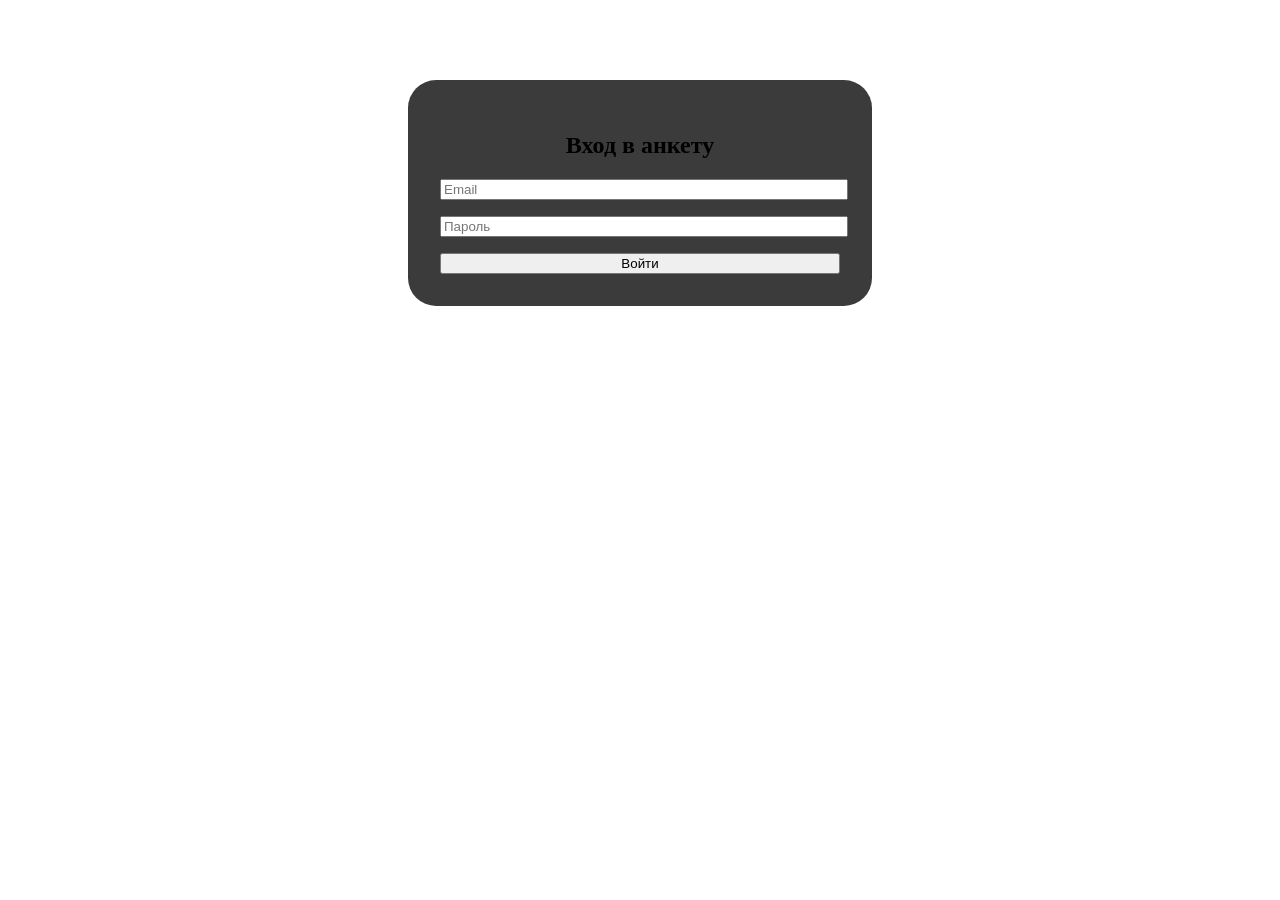
==== login.html @ c391f085 "backend" ====
<!DOCTYPE html>
<html lang="ru">
<head>
    <meta charset="UTF-8">
    <meta name="viewport" content="width=device-width, initial-scale=1.0">
    <title>Вход в личный кабинет</title>
    <link rel="stylesheet" href="style.css">
    <style>
        .login-box { max-width: 400px; margin: 5rem auto; padding: 2rem; background: rgba(10,10,10,0.8); border-radius: 28px; text-align: center; }
        .login-box input { width: 100%; margin-bottom: 1rem; }
        .login-box button { width: 100%; }
    </style>
</head>
<body>
    <div class="login-box">
        <h2>Вход в анкету</h2>
        <input type="email" id="loginEmail" placeholder="Email" required>
        <input type="password" id="loginPassword" placeholder="Пароль" required>
        <button id="loginBtn">Войти</button>
        <div id="loginMessage"></div>
    </div>
    <script>
        document.getElementById('loginBtn').addEventListener('click', async () => {
            const email = document.getElementById('loginEmail').value.trim();
            const password = document.getElementById('loginPassword').value.trim();
            const msg = document.getElementById('loginMessage');
            if (!email || !password) {
                msg.innerHTML = 'Заполните все поля';
                return;
            }
            try {
                const res = await fetch('api/login.php', {
                    method: 'POST',
                    headers: { 'Content-Type': 'application/json' },
                    body: JSON.stringify({ email, password })
                });
                const data = await res.json();
                if (res.ok && data.token) {
                    localStorage.setItem('f1_token', data.token);
                    window.location.href = 'profile.html';
                } else {
                    msg.innerHTML = 'Неверный email или пароль';
                }
            } catch (err) {
                msg.innerHTML = 'Ошибка сервера';
            }
        });
    </script>
</body>
</html>
---- style.css ----
/* ===== ГОЛОСОВАНИЕ (СТОЛБЦЫ) ===== */
.poll-section {
    margin: 4rem auto 2rem;
    max-width: 1200px;
    padding: 0 1rem;
}
.poll-container {
    background: rgba(10,10,10,0.7);
    backdrop-filter: blur(4px);
    border-radius: 28px;
    padding: 2rem;
}
.poll-bar {
    display: flex;
    align-items: center;
    gap: 1rem;
    margin-bottom: 1rem;
    flex-wrap: wrap;
}
.poll-driver {
    width: 140px;
    font-weight: bold;
}
.poll-bar-bg {
    flex: 1;
    height: 30px;
    background-color: #2a2a2a;
    border-radius: 15px;
    overflow: hidden;
}
.poll-bar-fill {
    height: 100%;
    background: linear-gradient(90deg, #e10600, #ff6a00);
    width: 0%;
    transition: width 0.5s ease;
    display: flex;
    align-items: center;
    justify-content: flex-end;
    padding-right: 10px;
    color: white;
    font-weight: bold;
}
.poll-percent {
    min-width: 80px;
    text-align: right;
}

/* ===== БЕГУЩАЯ ЛЕНТА ===== */
.comments-ticker {
    margin: 2rem auto;
    max-width: 1200px;
    padding: 0 1rem;
}
.ticker-header {
    background: #1a1a1a;
    padding: 0.5rem 1rem;
    border-radius: 16px 16px 0 0;
    font-weight: bold;
    color: #e10600;
}
.ticker-wrap {
    background: #0a0a0a;
    border-radius: 0 0 16px 16px;
    overflow-x: hidden;
    position: relative;
}
.ticker-track {
    display: flex;
    gap: 2rem;
    animation: ticker-scroll 30s linear infinite;
    padding: 1rem 0;
}
.ticker-track.paused {
    animation-play-state: paused;
}
.ticker-item {
    background: rgba(225,6,0,0.2);
    border-left: 3px solid #e10600;
    padding: 0.5rem 1rem;
    border-radius: 12px;
    min-width: 280px;
    cursor: pointer;
    transition: 0.2s;
}
.ticker-item:hover {
    background: rgba(225,6,0,0.4);
    transform: scale(1.02);
}
.ticker-name {
    font-weight: bold;
    color: #ffcc00;
}
.ticker-date {
    font-size: 0.7rem;
    color: #aaa;
}
.ticker-comment {
    font-size: 0.9rem;
    margin-top: 4px;
}
@keyframes ticker-scroll {
    0% { transform: translateX(0); }
    100% { transform: translateX(-50%); }
}

/* ===== ФОРМА ===== */
.form-section {
    margin: 4rem auto;
    max-width: 800px;
    padding: 0 1rem;
}
.user-form {
    background: rgba(10,10,10,0.7);
    backdrop-filter: blur(4px);
    border-radius: 28px;
    padding: 2rem;
    border: 1px solid #2a2a2a;
}
.form-row {
    margin-bottom: 1.5rem;
}
.form-row input, .form-row textarea {
    width: 100%;
    padding: 0.8rem;
    background: #1a1a1a;
    border: 1px solid #333;
    border-radius: 12px;
    color: white;
    font-size: 1rem;
}
.form-row input:focus, .form-row textarea:focus {
    outline: none;
    border-color: #e10600;
}
.form-row input.error, .form-row textarea.error, .drivers-grid.error {
    border: 1px solid #ff4444;
    background: #2a0a0a;
}
.field-error {
    color: #ff6666;
    font-size: 0.8rem;
    margin-top: 0.3rem;
}
.drivers-grid {
    display: grid;
    grid-template-columns: repeat(auto-fill, minmax(150px, 1fr));
    gap: 0.5rem;
    margin-top: 0.5rem;
    padding: 0.5rem;
    border: 1px solid #333;
    border-radius: 12px;
}
.drivers-grid label {
    display: flex;
    align-items: center;
    gap: 0.5rem;
    cursor: pointer;
}
.user-form button {
    background: #e10600;
    border: none;
    padding: 1rem;
    width: 100%;
    border-radius: 40px;
    font-weight: bold;
    color: white;
    font-size: 1.2rem;
    cursor: pointer;
    transition: 0.2s;
}
.user-form button:hover {
    background: #ff2e1c;
}
.form-message {
    margin-top: 1rem;
    text-align: center;
    font-size: 0.9rem;
}
@media (max-width: 700px) {
    .poll-bar {
        flex-direction: column;
        align-items: flex-start;
    }
    .poll-driver { width: 100%; }
    .poll-bar-bg { width: 100%; }
    .ticker-track { gap: 1rem; }
}
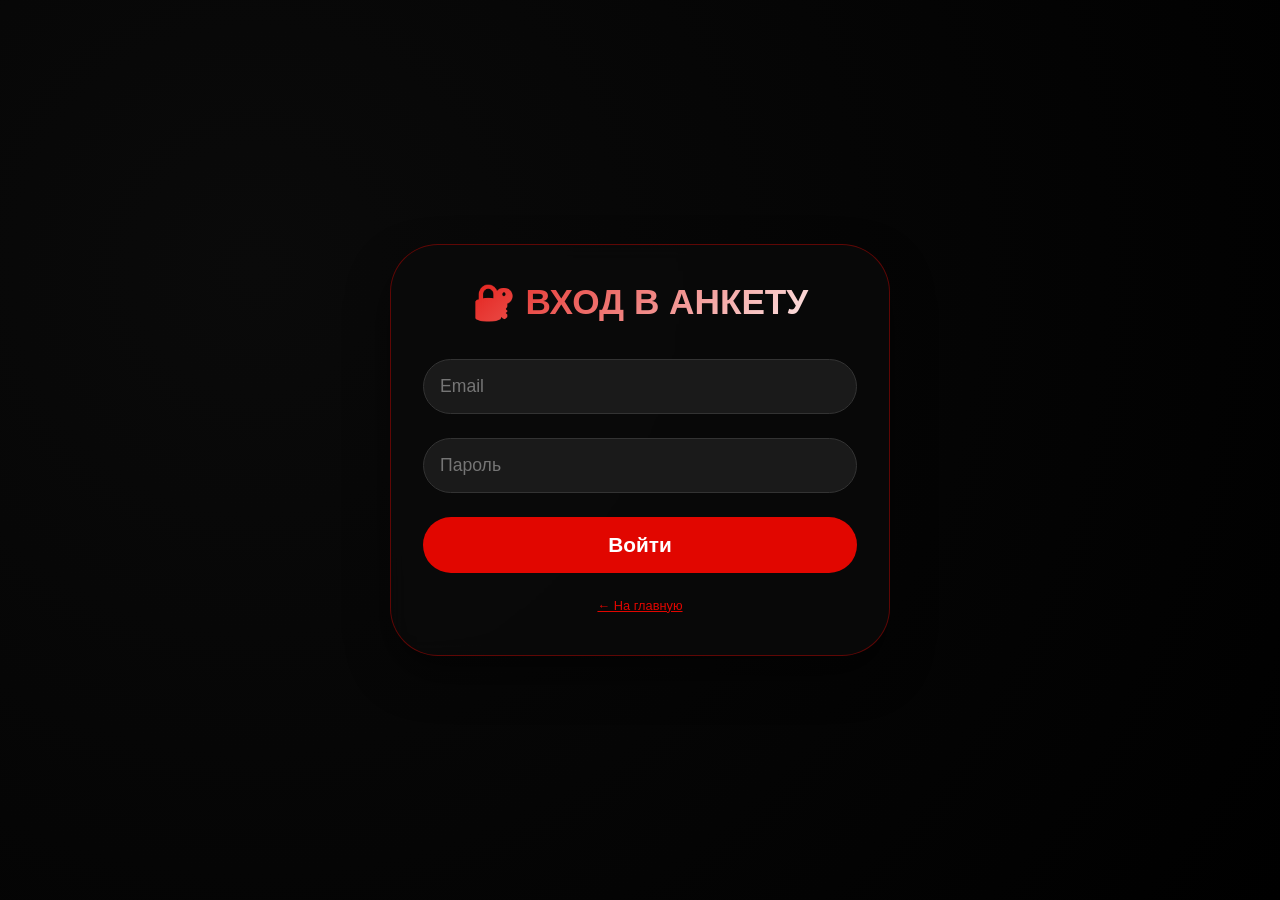
==== commit 6ede4567: "backend fix 2" ====
--- a/login.html
+++ b/login.html
@@ -3,21 +3,19 @@
 <head>
     <meta charset="UTF-8">
     <meta name="viewport" content="width=device-width, initial-scale=1.0">
-    <title>Вход в личный кабинет</title>
+    <title>Вход в личный кабинет | F1</title>
     <link rel="stylesheet" href="style.css">
-    <style>
-        .login-box { max-width: 400px; margin: 5rem auto; padding: 2rem; background: rgba(10,10,10,0.8); border-radius: 28px; text-align: center; }
-        .login-box input { width: 100%; margin-bottom: 1rem; }
-        .login-box button { width: 100%; }
-    </style>
 </head>
-<body>
-    <div class="login-box">
-        <h2>Вход в анкету</h2>
-        <input type="email" id="loginEmail" placeholder="Email" required>
-        <input type="password" id="loginPassword" placeholder="Пароль" required>
+<body class="login-page">
+    <div class="login-card">
+        <h2>🔐 ВХОД В АНКЕТУ</h2>
+        <input type="email" id="loginEmail" placeholder="Email" autocomplete="email">
+        <input type="password" id="loginPassword" placeholder="Пароль" autocomplete="current-password">
         <button id="loginBtn">Войти</button>
-        <div id="loginMessage"></div>
+        <div id="loginMessage" class="message"></div>
+        <div style="margin-top: 1rem; font-size: 0.8rem;">
+            <a href="index.html" style="color: #e10600;">← На главную</a>
+        </div>
     </div>
     <script>
         document.getElementById('loginBtn').addEventListener('click', async () => {
@@ -25,7 +23,7 @@
             const password = document.getElementById('loginPassword').value.trim();
             const msg = document.getElementById('loginMessage');
             if (!email || !password) {
-                msg.innerHTML = 'Заполните все поля';
+                msg.innerHTML = '❌ Заполните все поля';
                 return;
             }
             try {
@@ -39,10 +37,10 @@
                     localStorage.setItem('f1_token', data.token);
                     window.location.href = 'profile.html';
                 } else {
-                    msg.innerHTML = 'Неверный email или пароль';
+                    msg.innerHTML = '❌ Неверный email или пароль';
                 }
             } catch (err) {
-                msg.innerHTML = 'Ошибка сервера';
+                msg.innerHTML = '❌ Ошибка сервера';
             }
         });
     </script>
--- a/style.css
+++ b/style.css
@@ -1,4 +1,380 @@
-/* ===== ГОЛОСОВАНИЕ (СТОЛБЦЫ) ===== */
+* {
+    margin: 0;
+    padding: 0;
+    box-sizing: border-box;
+}
+
+body {
+    background-color: #0b0b0b;
+    font-family: 'Segoe UI', 'Roboto', 'Arial', sans-serif;
+    color: #ffffff;
+    line-height: 1.4;
+}
+
+/* ===== НАВИГАЦИЯ (старая) ===== */
+.navbar {
+    background-color: #000000dd;
+    backdrop-filter: blur(2px);
+    padding: 0.9rem 2rem;
+    border-bottom: 1px solid #2a2a2a;
+    position: sticky;
+    top: 0;
+    width: 100%;
+    z-index: 100;
+}
+.nav-container {
+    max-width: 1400px;
+    margin: 0 auto;
+    display: flex;
+    align-items: center;
+    justify-content: space-between;
+    flex-wrap: wrap;
+    gap: 1rem;
+    position: relative;
+}
+.brand {
+    display: flex;
+    align-items: center;
+    gap: 1rem;
+    flex-wrap: wrap;
+}
+.logo {
+    height: 48px;
+    width: auto;
+    filter: drop-shadow(0 0 2px rgba(255,255,255,0.2));
+    transition: transform 0.2s ease;
+}
+.logo:hover {
+    transform: scale(1.02);
+}
+.brand-title {
+    font-size: 1.8rem;
+    font-weight: 700;
+    letter-spacing: 3px;
+    background: linear-gradient(135deg, #e10600, #ffffff);
+    background-clip: text;
+    -webkit-background-clip: text;
+    color: transparent;
+    text-shadow: 0 0 8px rgba(225,6,0,0.3);
+}
+.hamburger {
+    display: none;
+    flex-direction: column;
+    justify-content: space-between;
+    width: 30px;
+    height: 21px;
+    background: transparent;
+    border: none;
+    cursor: pointer;
+    z-index: 110;
+}
+.hamburger-line {
+    width: 100%;
+    height: 3px;
+    background-color: #ffffff;
+    border-radius: 3px;
+    transition: all 0.3s ease;
+}
+.hamburger.active .hamburger-line:nth-child(1) {
+    transform: translateY(9px) rotate(45deg);
+}
+.hamburger.active .hamburger-line:nth-child(2) {
+    opacity: 0;
+}
+.hamburger.active .hamburger-line:nth-child(3) {
+    transform: translateY(-9px) rotate(-45deg);
+}
+.nav-links {
+    display: flex;
+    gap: 2rem;
+    list-style: none;
+    transition: all 0.3s ease;
+}
+.nav-links a {
+    color: #e0e0e0;
+    text-decoration: none;
+    font-weight: 500;
+    font-size: 1rem;
+    transition: color 0.2s, border-bottom 0.2s;
+    padding-bottom: 4px;
+    border-bottom: 2px solid transparent;
+}
+.nav-links a:hover {
+    color: #ff4d4d;
+    border-bottom-color: #e10600;
+}
+
+/* ===== ОСНОВНОЙ КОНТЕНТ ===== */
+.main-content {
+    max-width: 1400px;
+    margin: 2rem auto;
+    padding: 0 2rem 4rem;
+}
+.hero-title {
+    font-size: clamp(3rem, 12vw, 8rem);
+    font-weight: 900;
+    text-align: center;
+    letter-spacing: 0.1em;
+    background: linear-gradient(135deg, #e10600, #ff6a00, #ffffff);
+    background-clip: text;
+    -webkit-background-clip: text;
+    color: transparent;
+    text-transform: uppercase;
+    margin: 1rem 0 2rem 0;
+    text-shadow: 0 0 20px rgba(225,6,0,0.5);
+    animation: fadeInUp 0.8s ease;
+}
+@keyframes fadeInUp {
+    from { opacity: 0; transform: translateY(30px); }
+    to { opacity: 1; transform: translateY(0); }
+}
+
+/* ===== СЛАЙДЕР (старый) ===== */
+.slider-container {
+    position: relative;
+    width: 100%;
+    max-width: 1200px;
+    margin: 2rem auto;
+    border-radius: 28px;
+    overflow: hidden;
+    box-shadow: 0 10px 30px rgba(0,0,0,0.5);
+    background-color: #0a0a0a;
+}
+.slider-track {
+    display: flex;
+    transition: transform 0.5s cubic-bezier(0.2, 0.9, 0.4, 1.1);
+    will-change: transform;
+}
+.slider-track img {
+    width: 100%;
+    height: auto;
+    flex-shrink: 0;
+    display: block;
+    background-color: #1a1a1a;
+}
+.slider-btn {
+    position: absolute;
+    top: 50%;
+    transform: translateY(-50%);
+    background: rgba(255, 255, 255, 0.2);
+    backdrop-filter: blur(12px);
+    border: 1px solid rgba(255,255,255,0.3);
+    border-radius: 50%;
+    width: 50px;
+    height: 50px;
+    display: flex;
+    align-items: center;
+    justify-content: center;
+    font-size: 2rem;
+    font-weight: bold;
+    color: white;
+    cursor: pointer;
+    transition: all 0.2s ease;
+    z-index: 10;
+    box-shadow: 0 2px 10px rgba(0,0,0,0.2);
+}
+.slider-btn:hover {
+    background: rgba(255, 255, 255, 0.4);
+    transform: translateY(-50%) scale(1.05);
+    border-color: rgba(255,255,255,0.6);
+}
+.slider-btn:active {
+    transform: translateY(-50%) scale(0.95);
+}
+.prev-btn { left: 20px; }
+.next-btn { right: 20px; }
+.slider-dots {
+    display: flex;
+    justify-content: center;
+    gap: 12px;
+    margin-top: 20px;
+    flex-wrap: wrap;
+}
+.dot {
+    width: 12px;
+    height: 12px;
+    background-color: rgba(255,255,255,0.4);
+    border-radius: 50%;
+    cursor: pointer;
+    transition: all 0.2s;
+}
+.dot.active {
+    background-color: #e10600;
+    transform: scale(1.2);
+    box-shadow: 0 0 8px #e10600;
+}
+
+/* ===== ТАБЛИЦА РЕЗУЛЬТАТОВ (старая) ===== */
+.race-results {
+    margin: 4rem auto 2rem;
+    max-width: 1400px;
+    padding: 0 1rem;
+}
+.section-title {
+    font-size: 2rem;
+    font-weight: 700;
+    text-align: center;
+    letter-spacing: 2px;
+    margin-bottom: 2rem;
+    background: linear-gradient(135deg, #e10600, #ffffff);
+    background-clip: text;
+    -webkit-background-clip: text;
+    color: transparent;
+    text-transform: uppercase;
+}
+.table-wrapper {
+    overflow-x: auto;
+    border-radius: 20px;
+    background: rgba(10, 10, 10, 0.7);
+    backdrop-filter: blur(4px);
+    border: 1px solid #2a2a2a;
+}
+.results-table {
+    width: 100%;
+    border-collapse: collapse;
+    font-family: 'Segoe UI', 'Roboto', monospace;
+    font-size: 0.95rem;
+    min-width: 700px;
+}
+.results-table th,
+.results-table td {
+    padding: 1rem 1.2rem;
+    text-align: left;
+    border-bottom: 1px solid #2a2a2a;
+}
+.results-table th {
+    background-color: #1a1a1a;
+    color: #e10600;
+    font-weight: 600;
+    text-transform: uppercase;
+    letter-spacing: 1px;
+    font-size: 0.85rem;
+}
+.results-table tr:hover {
+    background-color: rgba(225, 6, 0, 0.1);
+}
+.results-table td strong {
+    color: #ffcc00;
+    font-weight: 700;
+}
+
+/* ===== БЛОК ОБРАТНОГО ОТСЧЁТА (старый) ===== */
+.countdown-container {
+    max-width: 1200px;
+    margin: 3rem auto;
+    padding: 0 1rem;
+}
+.countdown-card {
+    background: rgba(10, 10, 10, 0.7);
+    backdrop-filter: blur(4px);
+    border: 1px solid #2a2a2a;
+    border-radius: 28px;
+    padding: 2rem;
+    text-align: center;
+    box-shadow: 0 10px 30px rgba(0,0,0,0.3);
+}
+.countdown-card h3 {
+    color: #e10600;
+    font-size: 1.2rem;
+    letter-spacing: 2px;
+    margin-bottom: 1rem;
+}
+.race-name {
+    font-size: 2rem;
+    font-weight: 700;
+    margin-bottom: 0.5rem;
+    background: linear-gradient(135deg, #e10600, #ffffff);
+    background-clip: text;
+    -webkit-background-clip: text;
+    color: transparent;
+}
+.race-circuit {
+    color: #aaa;
+    margin-bottom: 1rem;
+}
+.race-date {
+    color: #ffcc00;
+    margin-bottom: 1.5rem;
+}
+.countdown-timer {
+    display: flex;
+    justify-content: center;
+    gap: 2rem;
+    margin: 1.5rem 0;
+}
+.time-unit {
+    display: flex;
+    flex-direction: column;
+    background: #1a1a1a;
+    padding: 0.75rem 1.5rem;
+    border-radius: 16px;
+    min-width: 80px;
+}
+.time-unit span:first-child {
+    font-size: 2rem;
+    font-weight: 700;
+    font-family: monospace;
+}
+.time-unit span:last-child {
+    font-size: 0.8rem;
+    color: #aaa;
+}
+.loading-indicator, .loading-previous-winner {
+    color: #aaa;
+    text-align: center;
+    padding: 1rem;
+}
+
+/* ===== ПРОШЛЫЙ ПОБЕДИТЕЛЬ (старый) ===== */
+.previous-winner {
+    margin-top: 2rem;
+    border-top: 1px solid #2a2a2a;
+    padding-top: 1.5rem;
+}
+.previous-winner-card {
+    display: flex;
+    align-items: center;
+    gap: 1.5rem;
+    background: rgba(0, 0, 0, 0.4);
+    border-radius: 20px;
+    padding: 1rem 1.5rem;
+    flex-wrap: wrap;
+}
+.winner-photo img {
+    width: 80px;
+    height: 80px;
+    border-radius: 50%;
+    border: 2px solid #e10600;
+    object-fit: cover;
+}
+.winner-details {
+    text-align: left;
+    flex: 1;
+}
+.winner-label {
+    font-size: 0.7rem;
+    color: #aaa;
+    letter-spacing: 1px;
+}
+.winner-name {
+    font-size: 1.3rem;
+    font-weight: 700;
+    margin: 0.2rem 0;
+}
+.winner-team {
+    font-size: 0.9rem;
+    color: #e10600;
+}
+.winner-date, .winner-laps, .winner-time {
+    font-size: 0.8rem;
+    color: #ddd;
+    margin-top: 0.2rem;
+}
+.winner-time {
+    color: #ffcc00;
+}
+
+/* ===== НОВЫЕ БЛОКИ (ГОЛОСОВАНИЕ, ЛЕНТА, ФОРМА) ===== */
 .poll-section {
     margin: 4rem auto 2rem;
     max-width: 1200px;
@@ -45,7 +421,6 @@
     text-align: right;
 }
 
-/* ===== БЕГУЩАЯ ЛЕНТА ===== */
 .comments-ticker {
     margin: 2rem auto;
     max-width: 1200px;
@@ -103,7 +478,6 @@
     100% { transform: translateX(-50%); }
 }
 
-/* ===== ФОРМА ===== */
 .form-section {
     margin: 4rem auto;
     max-width: 800px;
@@ -176,12 +550,162 @@
     text-align: center;
     font-size: 0.9rem;
 }
-@media (max-width: 700px) {
-    .poll-bar {
+
+/* ===== АДАПТИВНОСТЬ (старая + новая) ===== */
+@media (max-width: 768px) {
+    .navbar { padding: 0.7rem 1rem; }
+    .brand-title { font-size: 1.3rem; letter-spacing: 2px; }
+    .logo { height: 36px; }
+    .hamburger { display: flex; }
+    .nav-links {
+        position: absolute;
+        top: 100%;
+        left: 0;
+        right: 0;
         flex-direction: column;
-        align-items: flex-start;
+        background-color: #0a0a0a;
+        backdrop-filter: blur(8px);
+        padding: 1rem 0;
+        gap: 1rem;
+        text-align: center;
+        border-top: 1px solid #2a2a2a;
+        border-bottom: 1px solid #2a2a2a;
+        transform: translateY(-120%);
+        opacity: 0;
+        pointer-events: none;
+        transition: transform 0.3s ease, opacity 0.3s ease;
+        z-index: 99;
     }
+    .nav-links.active {
+        transform: translateY(0);
+        opacity: 1;
+        pointer-events: auto;
+    }
+    .nav-links li { width: 100%; padding: 0.5rem 0; }
+    .nav-links a { display: inline-block; font-size: 1.2rem; border-bottom: none; }
+    .main-content { padding: 1rem; margin: 1rem auto; }
+    .slider-btn { width: 40px; height: 40px; font-size: 1.5rem; }
+    .prev-btn { left: 10px; }
+    .next-btn { right: 10px; }
+    .slider-container { border-radius: 20px; }
+    .countdown-timer { gap: 0.5rem; flex-wrap: wrap; }
+    .time-unit { min-width: 60px; padding: 0.5rem; }
+    .time-unit span:first-child { font-size: 1.2rem; }
+    .race-name { font-size: 1.3rem; }
+    .previous-winner-card { flex-direction: column; text-align: center; }
+    .winner-details { text-align: center; }
+    .poll-bar { flex-direction: column; align-items: flex-start; }
     .poll-driver { width: 100%; }
     .poll-bar-bg { width: 100%; }
     .ticker-track { gap: 1rem; }
+}
+@media (max-width: 480px) {
+    .brand-title { font-size: 1rem; letter-spacing: 1px; }
+    .logo { height: 28px; }
+    .nav-container { gap: 0.5rem; }
+}
+@media (max-width: 900px) {
+    .results-table th, .results-table td { padding: 0.7rem 0.8rem; font-size: 0.8rem; }
+    .section-title { font-size: 1.5rem; }
+}
+@media (max-width: 600px) {
+    .results-table th, .results-table td { padding: 0.5rem 0.6rem; font-size: 0.7rem; }
+}
+
+
+/* ===== СТИЛИ ДЛЯ СТРАНИЦЫ ЛОГИНА ===== */
+.login-page {
+    min-height: 100vh;
+    display: flex;
+    align-items: center;
+    justify-content: center;
+    background: radial-gradient(circle at 20% 30%, #0a0a0a, #000000);
+}
+.login-card {
+    max-width: 500px;
+    width: 90%;
+    margin: 2rem auto;
+    background: rgba(10, 10, 10, 0.85);
+    backdrop-filter: blur(10px);
+    border-radius: 48px;
+    padding: 2rem 2rem 2.5rem;
+    text-align: center;
+    border: 1px solid rgba(225, 6, 0, 0.4);
+    box-shadow: 0 20px 40px rgba(0,0,0,0.5);
+}
+.login-card h2 {
+    font-size: 2.2rem;
+    margin-bottom: 2rem;
+    background: linear-gradient(135deg, #e10600, #fff);
+    background-clip: text;
+    -webkit-background-clip: text;
+    color: transparent;
+}
+.login-card input {
+    width: 100%;
+    padding: 1rem;
+    margin-bottom: 1.5rem;
+    background: #1a1a1a;
+    border: 1px solid #333;
+    border-radius: 60px;
+    color: white;
+    font-size: 1.1rem;
+}
+.login-card input:focus {
+    border-color: #e10600;
+    outline: none;
+}
+.login-card button {
+    width: 100%;
+    padding: 1rem;
+    background: #e10600;
+    border: none;
+    border-radius: 60px;
+    font-size: 1.3rem;
+    font-weight: bold;
+    color: white;
+    cursor: pointer;
+    transition: 0.2s;
+}
+.login-card button:hover {
+    background: #ff2e1c;
+    transform: scale(1.02);
+}
+.login-card .message {
+    margin-top: 1.5rem;
+    font-size: 0.9rem;
+    color: #ffaa66;
+}
+
+/* ===== СТИЛИ ДЛЯ СТРАНИЦЫ ПРОФИЛЯ ===== */
+.profile-page {
+    min-height: 100vh;
+    background: radial-gradient(circle at 20% 30%, #0a0a0a, #000000);
+    padding: 2rem 1rem;
+}
+.profile-card {
+    max-width: 800px;
+    margin: 0 auto;
+    background: rgba(10, 10, 10, 0.85);
+    backdrop-filter: blur(10px);
+    border-radius: 48px;
+    padding: 2rem;
+    border: 1px solid rgba(225, 6, 0, 0.4);
+}
+.profile-card .section-title {
+    font-size: 2rem;
+    margin-bottom: 1.5rem;
+}
+.profile-card .form-row {
+    margin-bottom: 1.5rem;
+}
+.profile-card input, 
+.profile-card textarea {
+    font-size: 1rem;
+    padding: 0.9rem;
+}
+.profile-card button {
+    font-size: 1.1rem;
+    padding: 0.9rem;
+    margin-top: 0.5rem;
 }
